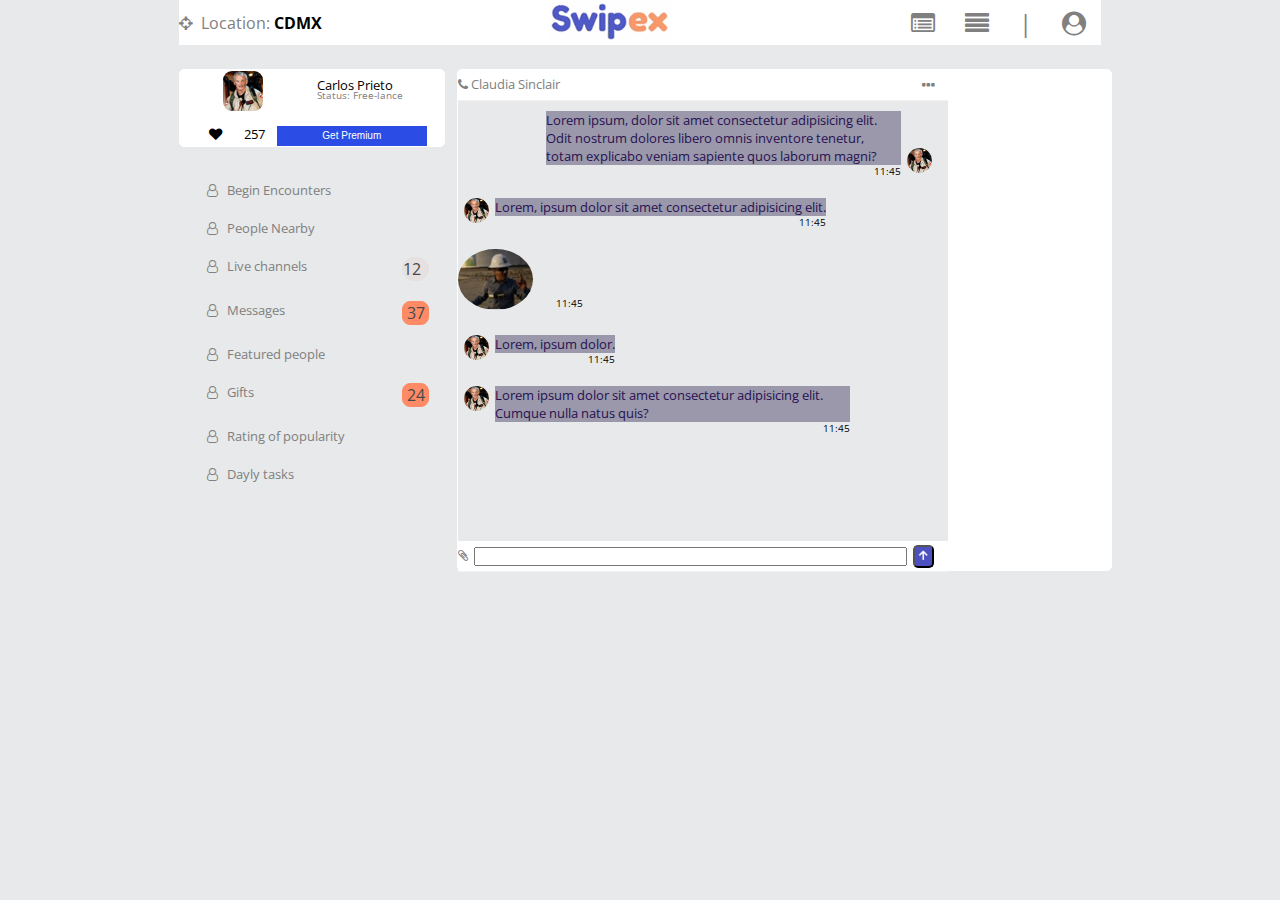
==== chat.html @ 037ad2a1 "added responsiveness to user data page" ====
<!DOCTYPE html>
<html lang="en">
<head>
    <meta charset="UTF-8">
    <meta name="viewport" content="width=device-width, initial-scale=1.0">
    <title>Swipex chat room</title>
    <link href="https://fonts.googleapis.com/css?family=Josefin+Sans:300|Lato:300i|Open+Sans|Open+Sans+Condensed:300|Roboto:300&display=swap" 
                  rel="stylesheet">
                  <link rel="stylesheet" href="https://cdnjs.cloudflare.com/ajax/libs/font-awesome/4.7.0/css/font-awesome.min.css">
    <link rel="stylesheet" href="./css/styles.css">
</head>
<body>
    <header>
        <div class="location">
            <span><i class="fa fa-crosshairs"></i></span>
            <p class="location">&nbsp; Location:&nbsp; <strong class="blkfnt">CDMX</strong </p>
        </div>
        <div class="swipex-logo">
            <img src="./img/logo.png" alt="swipexlogo">
        </div>
        <div class="nav-bar-top">
            <ul>
                <li>
                    <a href="#"><i class="fa fa-list-alt"></i></a>
                </li>
                <li>
                    <a href="#"><i class="fa fa-align-justify" aria-hidden="true"></i></a>
                </li>
                <li>|</li>
                <li>
                    <a href="#"><i class="fa fa-user-circle" aria-hidden="true"></i></a>
                </li>

            </ul>
        </div>
    </header>
    <div class="blanc-height"></div> 
    <main class="windowcolor">
        <section class="left-side-dsk">
            <div class="current-usr-card">
                <div class="card-header">
                    <div class="img-wrapper-tmb">
                        <img src="./img/50x50.jpg" alt="usr-photo">
                    </div>
                    <div class="crnt-usr-data">
                        <div class="card-sm-name"><p>Carlos Prieto</p></div>
                        <div class="card-sm-status"><span class="status-sm">Status: Free-lance</span></div>
                    </div>
                </div>
                <div class="card-footer">
                    <div class="like-counter">
                        <span><i class="fa fa-heart"></i></span>
                        <span id="likes-cnt">257</span>
                    </div>
                    <div class="button-blue">
                        <button class="candas-btn blue-btn">Get Premium</button>
                    </div>
                </div>
            </div>
            <div class="blanc-height windowcolor"></div>
            <div class="menu-wrapper windowcolor">
                <nav class="flex-nav vertical-menu">
                    <ul class="nav-items">
                        <li class="nav-item">
                            <a href="#"><i class="fa fa-user-o" aria-hidden="true"></i>&nbsp;&nbsp;&nbsp;Begin Encounters</a>
                        </li>
                        <li class="nav-item">
                            <a href="#"><i class="fa fa-user-o" aria-hidden="true"></i>&nbsp;&nbsp;&nbsp;People Nearby</a>
                        </li>
                        <li class="nav-item">
                            <div class="nav-wrapper">
                            <a href="#"><i class="fa fa-user-o" aria-hidden="true"></i>&nbsp;&nbsp;&nbsp;Live channels</a>
                            <div class="channel-count"><span>12</span></div>
                            </div>
                        </li>
                        <li class="nav-item">
                            <div class="nav-wrapper">
                                <a href="#"><i class="fa fa-user-o" aria-hidden="true"></i>&nbsp;&nbsp;&nbsp;Messages</a>
                            <div class="box-count"><span>37</span></div>
                            </div>
                        </li>
                        <li class="nav-item">
                            <a href="#"><i class="fa fa-user-o" aria-hidden="true"></i>&nbsp;&nbsp;&nbsp;Featured people</a>
                        </li>
                        <li class="nav-item">
                            <div class="nav-wrapper">
                                <a href="#"><i class="fa fa-user-o" aria-hidden="true"></i>&nbsp;&nbsp;&nbsp;Gifts</a>
                            <div class="box-count"><span>24</span></div>
                            </div>
                        </li>
                        <li class="nav-item">
                            <a href="#"><i class="fa fa-user-o" aria-hidden="true"></i>&nbsp;&nbsp;&nbsp;Rating of popularity</a>
                        </li>
                        <li class="nav-item">
                            <a href="#"><i class="fa fa-user-o" aria-hidden="true"></i>&nbsp;&nbsp;&nbsp;Dayly tasks</a>
                        </li>
                    </ul>
                </nav>
            </div>
        </section>
        <section class="contacts-chat">
            <div class="contact-list hidden">
                <div class="search-user-card">
                    <div class="search-user-header">
                        <div class="crnt-usr-data">
                            <div class="card-sm-name"><p><span><i class="fa fa-search"></i></span> Search by user</p></div>
                        </div>
                        <div class="img-wrapper-noradius">
                            <img src="./img/serachbyuser2.png" alt="sliders">
                        </div>
                    </div>
                </div>
                <div class="contact-item">
                    <div class="card-header">
                        <div class="img-wrapper-small">
                            <img src="./img/50x50.jpg" alt="usr-photo">
                        </div>
                        <div class="crnt-usr-data">
                            <div class="card-sm-name"><p>Claudia Sinclair</p></div>
                            <div class="card-sm-status"><span class="ico-chk"><i class="fa fa-check"></i></span><span class="status-sm">Hello, how are u?</span></div>
                        </div>
                    </div>
                </div>
                <div class="contact-item">
                    <div class="card-header">
                        <div class="img-wrapper-small">
                            <img src="./img/50x50.jpg" alt="usr-photo">
                        </div>
                        <div class="crnt-usr-data">
                            <div class="card-sm-name"><p>Claudia Sinclair</p></div>
                            <div class="card-sm-status"><span class="ico-chk"><i class="fa fa-check"></i></span><span class="status-sm">Hello, how are u?</span></div>
                        </div>
                    </div>
                </div>
                <div class="contact-item">
                    <div class="card-header">
                        <div class="img-wrapper-small">
                            <img src="./img/50x50.jpg" alt="usr-photo">
                        </div>
                        <div class="crnt-usr-data">
                            <div class="card-sm-name"><p>Claudia Sinclair</p></div>
                            <div class="card-sm-status"><span class="ico-chk"><i class="fa fa-check"></i></span><span class="status-sm">Hello, how are u?</span></div>
                        </div>
                    </div>
                </div>
                <div class="contact-item">
                    <div class="card-header">
                        <div class="img-wrapper-small">
                            <img src="./img/50x50.jpg" alt="usr-photo">
                        </div>
                        <div class="crnt-usr-data">
                            <div class="card-sm-name"><p>Claudia Sinclair</p></div>
                            <div class="card-sm-status"><span class="ico-chk"><i class="fa fa-check"></i></span><span class="status-sm">Hello, how are u?</span></div>
                        </div>
                    </div>
                </div>
                <div class="contact-item">
                    <div class="card-header">
                        <div class="img-wrapper-small">
                            <img src="./img/50x50.jpg" alt="usr-photo">
                        </div>
                        <div class="crnt-usr-data">
                            <div class="card-sm-name"><p>Claudia Sinclair</p></div>
                            <div class="card-sm-status"><span class="ico-chk"><i class="fa fa-check"></i></span><span class="status-sm">Hello, how are u?</span></div>
                        </div>
                    </div>
                </div>
                <div class="contact-item">
                    <div class="card-header">
                        <div class="img-wrapper-small">
                            <img src="./img/50x50.jpg" alt="usr-photo">
                        </div>
                        <div class="crnt-usr-data">
                            <div class="card-sm-name"><p>Claudia Sinclair</p></div>
                            <div class="card-sm-status"><span class="ico-chk"><i class="fa fa-check"></i></span><span class="status-sm">Hello, how are u?</span></div>
                        </div>
                    </div>
                </div>
                <div class="contact-item">
                    <div class="card-header">
                        <div class="img-wrapper-small">
                            <img src="./img/50x50.jpg" alt="usr-photo">
                        </div>
                        <div class="crnt-usr-data">
                            <div class="card-sm-name"><p>Claudia Sinclair</p></div>
                            <div class="card-sm-status"><span class="ico-chk"><i class="fa fa-check"></i></span><span class="status-sm">Hello, how are u?</span></div>
                        </div>
                    </div>
                </div>
                <div class="contact-item">
                    <div class="card-header">
                        <div class="img-wrapper-small">
                            <img src="./img/50x50.jpg" alt="usr-photo">
                        </div>
                        <div class="crnt-usr-data">
                            <div class="card-sm-name"><p>Claudia Sinclair</p></div>
                            <div class="card-sm-status"><span class="ico-chk"><i class="fa fa-check"></i></span><span class="status-sm">Hello, how are u?</span></div>
                        </div>
                    </div>
                </div>
                <div class="contact-actions">
                    <div class="img-wrapper-small">
                        <img src="./img/layer.png" alt="usr-photo">
                    </div>
                    <div class="img-wrapper-small">
                        <img src="./img/envelope.png" alt="usr-photo">
                    </div>
                    <div class="img-wrapper-small">
                        <img src="./img/bookmark.png" alt="usr-photo">
                    </div>
                </div>
            </div>
            <div class="chat-window">
                <div class="conversation-card">
                    <div class="conversation-header">
                        <div class="crnt-usr-data">
                            <div class="card-sm-name"><p> <span><i class="fa fa-phone"></i> </span> Claudia Sinclair</p></div>
                        </div>
                        <div class="img-wrapper-noradius">
                            <span><i class="fa fa-ellipsis-h"></i></span>
                        </div>
                    </div>
                </div>
                <div class="posts-display windowcolor">
                    <div class="post-message sent">
                        <div class="avatar"><img src="./img/50x50.jpg" alt="usr-photo"></div>
                        <div class="message-card">
                            <div class="message-text">Lorem ipsum, dolor sit amet consectetur adipisicing elit. Odit nostrum dolores libero omnis inventore tenetur, totam explicabo veniam sapiente quos laborum magni?</div>
                            <div class="message-time">11:45</div>
                        </div>
                    </div>
                    <div class="post-message received">
                        <div class="avatar"><img src="./img/50x50.jpg" alt="usr-photo"></div>
                        <div class="message-card">
                            <div class="message-text">Lorem, ipsum dolor sit amet consectetur adipisicing elit.</div>
                            <div class="message-time">11:45</div>
                        </div>
                    </div>
                    <div class="post-message gifted received">
                        <div class="gift-image"><img src="./img/gift.png" alt="usr-photo"></div>
                        <div class="message-card">
                            <div class="message-text empty">&nbsp;&nbsp;&nbsp;&nbsp;&nbsp;&nbsp;&nbsp;&nbsp;</div>
                            <div class="message-time">11:45</div>
                        </div>
                    </div>
                    <div class="post-message received">
                        <div class="avatar"><img src="./img/50x50.jpg" alt="usr-photo"></div>
                        <div class="message-card">
                            <div class="message-text">Lorem, ipsum dolor.</div>
                            <div class="message-time">11:45</div>
                        </div>
                    </div>
                    <div class="post-message received">
                        <div class="avatar"><img src="./img/50x50.jpg" alt="usr-photo"></div>
                        <div class="message-card">
                            <div class="message-text">Lorem ipsum dolor sit amet consectetur adipisicing elit. Cumque nulla natus quis?</div>
                            <div class="message-time">11:45</div>
                        </div>
                    </div>
                </div>
                <div class="conversation-card whitebk longest">
                    <div class="conversation-header whitebk longest">
                        <div class="crnt-usr-data longest">
                            <div class="card-sm-name longest">
                                <form class="edition-input longest" action="#">
                                    <label for="inputtext"><i class="fa fa-paperclip"></i></label>
                                    <input type="text" id="inputtext">
                                    <button class="upload"><span><img src="./img/arrowup.png" alt=""></span></button>
                                </form>
                            </div>
                        </div>
                        <div class="img-wrapper-noradius blue">
                            <span><i class="fas fa-long-arrow-alt-up"></i></span>
                        </div>
                    </div>
                </div>
            </div>
        </section>
    </main>
    <div class="blanc-height"></div>
</body>
</html>
---- css/styles.css ----
html {
  box-sizing: box;
}

body {
  width: 90%;
  margin: 0;
  padding: 0;
  margin-left: calc(100% * 0.05);
  background-color: #e7e9ea;
  font-family: 'Open Sans', sans-serif, Roboto, 'Josefin Sans';
}

* {
  margin: 0;
  padding: 0;
}

.shadowcolor {
  background-color: #636394;
}

.windowcolor {
  background-color: #e7e9ea;
}

.flex-nav ul-horizontal {
  list-style: none;
  margin: 0;
  padding: 0;
  display: flex;
  flex-direction: column;
}

.hidden-section {
  display: none;
}

footer {
  display: none;
}

header {
  width: 80%;
  margin: auto;
  height: 45px;
  display: flex;
  justify-content: space-between;
  align-items: center;
  background-color: white;
}

.location {
  display: flex;
  flex-direction: row;
  color: gray;
}

.location .blkfnt {
  color: black;
}

.nav-bar-top ul {
  display: flex;
  flex-direction: row;
  list-style: none;
  justify-content: space-between;
}

.nav-bar-top li {
  display: inline-block;
  margin: 0 15px;
  font-size: 1.5rem;
  color: gray;
}

.nav-bar-top a {
  color: gray;
}

.blanc-height {
  width: 100%;
  height: 1.5rem;
}

main {
  width: 81%;
  margin-left: calc(100% / 10);
  display: flex;
  flex-direction: row;
  justify-content: space-between;
}

.menu-vertical {
  width: 30vw;
}

.left-side-dsk {
  display: flex;
  flex-direction: column;
  width: 30%;
  flex: 3;
}

.card-header {
  display: flex;
  justify-content: center;
  align-items: center;
  flex-wrap: wrap;
  margin-bottom: 10px;
}

.img-wrapper-tmb {
  margin-right: 12px;
  border: solid white 1px;
  border-radius: 10px;
  width: 40px;
  min-width:30px;
  height: 40px;
  min-height: 30px;
  overflow: hidden;
}

.img-wrapper-tmb img {
  width: 100%;
}

.current-usr-card {
  max-width: 95%;
  display: flex;
  flex-direction: column;
  justify-content: center;
  background-color: white;
  border: solid 1px white;
  border-radius: 5px;
}

.card-sm-name {
  line-height: 0.5rem;
  font-size: 0.8rem;
}

.card-sm-status {
  font-size: 0.6rem;
  color: gray;
}

.current-usr-card .card-header {
  display: flex;
  flex-direction: row;
  justify-content: space-evenly;
}

.card-footer {
  display: flex;
  flex-direction: row;
  justify-content: center;
  align-items: center;
}

.blue-btn {
  color: rgb(255, 255, 255);
  background-color: rgb(43, 77, 230);
  width: 150px;
  height: 20px;
}

.like-counter {
  display: flex;
  flex-direction: row;
  width: 30%;
  font-size: smaller;
  justify-content: space-around;
}

.menu-wrapper {
  display: inline-block
}

.vertical-menu {
  width: 80%;
  margin: auto;
}

.nav-items {
  display: flex;
  flex-direction: column;
}

.nav-wrapper {
  width: 100%;
  display: flex;
  justify-content: space-between;
}

.channel-count {
  width: 25px;
  background-color: rgb(230, 224, 224);
  border: solid 1px rgb(230, 224, 224);
  border-radius: 15px;
  color: rgb(71, 72, 73);
}

.box-count {
  width: 25px;
  background-color: #ff8b66;
  border: solid 1px #ff8b66;
  border-radius: 8px;
  text-align: center;
  color: rgb(71, 72, 73);
}

.nav-item {
  display: flex;
  flex-direction: row;
  align-items: flex-start;
  margin-top: 10px;
  margin-bottom: 10px;
}

.nav-item a {
  text-decoration: none;
  color: gray;
  font-size: .8rem;
}

.carrousel-photo-view {
  position: relative;
  display: flex;
  flex: 1;
  flex-direction: column;
  width: 40%;
}

.user-nav {
  display: inline-block;
  width: 100%;
  overflow: hidden;
}

.user-nav ul {
  width: 90%;
  list-style: none;
  display: flex;
  flex: 1;
  flex-direction: row;
  justify-content: space-between;
}

.empty-spc {
  width: 20px;
  height: 20px;
  background-color: transparent;
  text-align: center;
  padding-top: 15px;
}

.image-wrapper {
  margin-right: 12px;
  border: solid white 1px;
  border-radius: 20px;
  width: 100%;
  height: 520px;
  overflow: hidden;
}

.image-wrapper img {
    max-width: 386px;
    width: 100%;
    min-width: 360px;
  }

.overlay {
  position: relative;
  top: -100px;
  left: 0;
}

.overlay-topleft {
  position: relative;
  top: -522px;
  display: flex;
  color: white;
  left: 68px;
  width: 15px;
  height: 15px;
}

.overlay-topleft span:first-of-type {
  font-size: 2rem;
}

.overlay-topleft span {
  font-size: 1rem;
}

.controls ul {
  list-style: none;
  display: flex;
  justify-content: center;
}

.button-list {
  display: flex;
  justify-content: space-evenly;
  align-items: center;
}

.btn-item-arrow {
  width: 40px;
  height: 40px;
  color: rgb(201, 197, 197);
  font-size: 3rem;
  font-weight: 900;
  text-align: center;
  vertical-align: middle;
  background-color: white;
  border: solid white 1px;
  border-radius: 10px;
  z-index: 10;
}

.btn-list li {
  width: 50px;
  height: 50px;
  background-color: transparent;
  border: none;
  display: inline-table;
}

.btn-list button {
  background-color: transparent;
  border: none;
  margin: 0 1px;
}

.btn-item-ctrl {
  position: relative;
  width: 50px;
  height: 50px;
  color: rgb(201, 197, 197);
  font-size: 3rem;
  font-weight: 900;
  text-align: center;
  vertical-align: middle;
  border-radius: 10px;
  z-index: 10;
}

.heartonblue {
  position: relative;
  top: 0;
  background-color: #5355ca;
  border: solid #5355ca 1px;
  background-image: url(/img/heartonblue.png);
}

.heartonblue img {
  position: relative;
  top: -15px;
}

.dontlike {
  background-color: #ff8b66;
  border: solid #ff8b66 1px;
  background-image: url(/img/notlike.png);
}

.dontlike img {
  position: relative;
  top: -15px;
}

.btn-item-arrow span {
  display: inline-block;
  position: relative;
  top: -13px;
  left: -2px;
  vertical-align: middle;
}

.right-side-dsk {
  display: flex;
  flex-direction: column;
  flex: 3;
  width: 30%;
  margin-left: 10px;
  justify-self: flex-end;
}

.popularity-card {
  max-width: 95%;
  display: flex;
  flex-direction: column;
  justify-content: center;
  background-color: white;
  border: solid 1px white;
  border-radius: 5px;
}

.popularity-card-header {
  display: flex;
  flex-direction: row;
}

.pop-counter {
  display: none;
}

.filter-card {
  max-width: 95%;
  height: 40px;
  display: flex;
  flex-direction: column;
  justify-content: center;
  background-color: white;
  border: solid 1px white;
  border-radius: 5px;
}

.filter-card .popularity-card-header {
  display: flex;
  flex-direction: row;
  align-items: center;
  justify-content: space-between;
}

.filter-card .img-wrapper-tmb {
  width: 20px;
  height: 20px;
}

.filter-card .img-wrapper-tmb img {
  display: inline-cell;
  color: gray;
  width: 20px;
}

.filter-card .card-footer {
  display: none;
}

.data-frame-side {
  height: 400px;
  width: 95%;
  display: flex;
  flex-direction: column;
  justify-content: space-evenly;
  background-color: white;
  border: solid 1px white;
  border-radius: 5px;
}

.info-card {
  display: flex;
  flex-direction: column;
  justify-content: space-around;
  align-items: flex-start;
}

.person-data {
    display: flex;
    flex-direction: column;
    justify-content: space-evenly;
}

.location-card {
    display: flex;
    flex-direction: row;
    justify-content: space-between;
}

.locicon-wrapper img{
    width: 20px;
}

.title {
  font-size: 0.7rem;
  color: gray;
  margin: 1px 15px;
}

.data-box {
  font-size: .8rem;
  color: rgb(80, 79, 79);
  margin: 1px 15px;
}

.button-gray {
  align-self: center;
}

.gray-btn {
  color: rgb(100, 100, 100);
  background-color: #e6e6ef;
  width: 150px;
  height: 20px;
}

.comunicate-with {
  display: flex;
  flex-direction: row;
}

.comunicate {
  width: 75%;
}

.candas-btn {
  border: none;
  font-size: x-small;
}

.candas-btn-gray {
  border: none;
  font-size: x-small;
}

.candas-btn:hover,
.candas-btn:focus,
.candas-btn:active,
.candas-btn.active,
.open .dropdown-toggle.candas-btn {
  color: rgb(10, 36, 121);
  background-color: rgb(231, 148, 24);
  border-color: rgb(206, 173, 26);
}


/* conversations */

.contacts-chat {
  display: flex;
  flex-direction: row;
  height: 500px;
  width: 70%;
  background-color: white;
  border: solid 1px white;
  border-radius: 5px;
}

.sombra {
  box-shadow: 5px 5px #e3e6ea;
}

.contact-list {
  display: flex;
  flex-direction: column;
  width: 35%;
  border-right: solid 1px #b3b1b129;
}

.search-user-card {
  height: 30px;
  border-bottom: solid 1px #b3b1b129;
}

.search-user-header {
  display: flex;
  flex-direction: row;
  align-items: center;
  height: 30px;
  justify-content: space-between;
  color: gray;
}

.img-wrapper-noradius {
  margin-right: 12px;
  border: solid white 1px;
  border-radius: 1px;
}

.contact-item {
  max-width: 100%;
  height: 50px;
  display: flex;
  flex-direction: column;
  justify-content: center;
  background-color: white;
  border: solid 1px white;
  border-bottom: solid #b3b1b129 1px;
}

.contact-item .card-header {
  justify-content: flex-start;
  height: 50px;
  padding-top: 10px;
}

.contact-item .card-footer {
  display: none;
}

.img-wrapper-small {
  margin-right: 12px;
  border: solid white 1px;
  border-radius: 8px;
  width: 30px;
  height: 30px;
  overflow: hidden;
}

.ico-chk {
  font-size: xx-small;
  color: gray;
}

.contact-actions {
  display: flex;
  justify-content: space-around;
  height: 40px;
}

.contact-actions .img-wrapper-small {
  position: relative;
  width: 36px;
  height: 36px;
}

.contact-actions img {
  width: 30px;
  position: relative;
  top: 0px;
  left: 0;
}

.chat-window {
    width: 75%;
}

.conversation-card {
  height: 30px;
  border-bottom: solid 1px #b3b1b129;
}

.whitebk {
    background-color: white;
}

.conversation-header {
  display: flex;
  flex-direction: row;
  align-items: center;
  height: 30px;
  justify-content: space-between;
  color: gray;
}

.posts-display {
    width: 100%;
    height: 88%;
    display: flex;
    flex-direction: column;
}

.post-message {
    display: flex;
    flex-direction: row;
    width: 80%;
    margin: 10px 0;
}

.sent {
    flex-direction: row-reverse;
    align-items: end;
    margin-left: calc(100% * 0.18 );
}

.avatar {
    margin: 0 6px;
}

.avatar img {
    width: 25px;
    border-radius: 50%;
}

.message-text {
    width: 100%;
    color: rgb(39, 17, 82);
    font-size: 0.8rem;
    background-color: rgb(154, 152, 170);
}

.message-time {
    width: 100%;
    font-size: 0.6rem;
    text-align: end;
}

.gift-image img {
    width: 75px;
    border-radius: 50%;
}

.empty {
    width: 50px;
    height: 3rem;
    color: transparent;
    background-color: transparent;
}

.edition-input {
    background-color: white;
    display: flex;
    flex-flow: row wrap;
    align-items: center;
    justify-content: space-between;
}

#inputtext {
    width: 90%;
}

.longest {
    width: 100%;
}

.upload {
    background-color: #4d50bf;
    border-radius: 5px;
}

/* chat window */

.hidden {
    display: none;
}
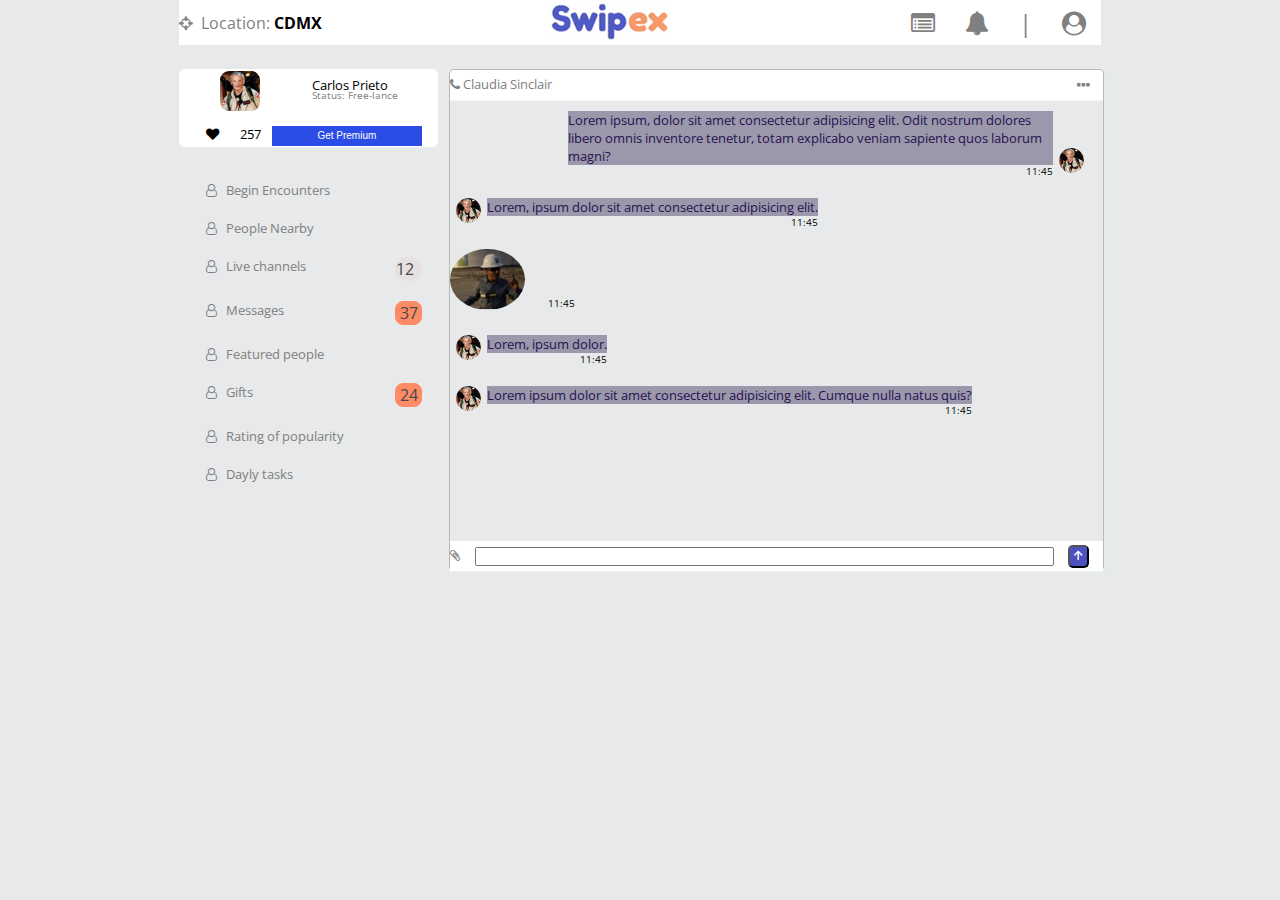
==== commit a6169d25: "Chat details page for movil devices" ====
--- a/chat.html
+++ b/chat.html
@@ -8,6 +8,8 @@
                   rel="stylesheet">
                   <link rel="stylesheet" href="https://cdnjs.cloudflare.com/ajax/libs/font-awesome/4.7.0/css/font-awesome.min.css">
     <link rel="stylesheet" href="./css/styles.css">
+    <link rel="stylesheet" href="https://cdnjs.cloudflare.com/ajax/libs/font-awesome/4.7.0/css/font-awesome.min.css">
+    <link rel="stylesheet" href="./css/chat-detail-resp.css">
 </head>
 <body>
     <header>
@@ -24,7 +26,7 @@
                     <a href="#"><i class="fa fa-list-alt"></i></a>
                 </li>
                 <li>
-                    <a href="#"><i class="fa fa-align-justify" aria-hidden="true"></i></a>
+                    <a href="#"><i class="fa fa-bell"></i></a>
                 </li>
                 <li>|</li>
                 <li>
@@ -210,7 +212,7 @@
                     </div>
                 </div>
             </div>
-            <div class="chat-window">
+            <div class="chat-window longest">
                 <div class="conversation-card">
                     <div class="conversation-header">
                         <div class="crnt-usr-data">
@@ -218,6 +220,16 @@
                         </div>
                         <div class="img-wrapper-noradius">
                             <span><i class="fa fa-ellipsis-h"></i></span>
+                        </div>
+                    </div>
+                </div>
+                <div class="conv-redux-card">
+                    <div class="conversation-header">
+                        <div class="crnt-usr-data">
+                            <div class="card-sm-name"><p> <span><img  class="left-arrow-ico" src="./img/left-arrow.ico" alt=""></span> Claudia Sinclair</p></div>
+                        </div>
+                        <div class="img-wrapper-noradius">
+                            <span><i class="fa fa-phone"></i></span>
                         </div>
                     </div>
                 </div>
--- a/css/styles.css
+++ b/css/styles.css
@@ -535,8 +535,10 @@
   height: 500px;
   width: 70%;
   background-color: white;
-  border: solid 1px white;
+  border: solid 1px #b4b4b4f3;
   border-radius: 5px;
+  box-shadow: 5px 5px #e7e9eabe;
+  margin-right: 8px;
 }
 
 .sombra {
@@ -562,6 +564,10 @@
   height: 30px;
   justify-content: space-between;
   color: gray;
+}
+
+.top-act-btns {
+    display: none;
 }
 
 .img-wrapper-noradius {
@@ -579,6 +585,10 @@
   background-color: white;
   border: solid 1px white;
   border-bottom: solid #b3b1b129 1px;
+}
+
+.contact-item .blanc-height {
+    display: none;
 }
 
 .contact-item .card-header {
@@ -605,6 +615,15 @@
   color: gray;
 }
 
+.chat-list {
+    display: flex;
+    flex-direction: column;
+}
+
+.chat-list .blanc-height {
+    display: none;
+}
+
 .contact-actions {
   display: flex;
   justify-content: space-around;
@@ -615,6 +634,10 @@
   position: relative;
   width: 36px;
   height: 36px;
+}
+
+.act-btns {
+    display: none;
 }
 
 .contact-actions img {
@@ -644,6 +667,10 @@
   height: 30px;
   justify-content: space-between;
   color: gray;
+}
+
+.conv-redux-card {
+    display: none;
 }
 
 .posts-display {
--- a/css/chat-detail-resp.css
+++ b/css/chat-detail-resp.css
@@ -0,0 +1,29 @@
+@media (max-width: 1020px) {
+    .left-side-dsk {
+      display: none;
+    }
+  
+    header
+    {
+      display: none;
+    }
+
+    .contacts-chat {
+        width: 100%;
+    }
+
+    .conversation-card {
+        display: none;
+    }
+
+    .conv-redux-card {
+        display: inline-block;
+        width: 100%;
+        height: 30px;
+        border-bottom: solid 1px #b3b1b129 
+    }
+
+    .left-arrow-ico {
+        width: 20px;
+    }
+}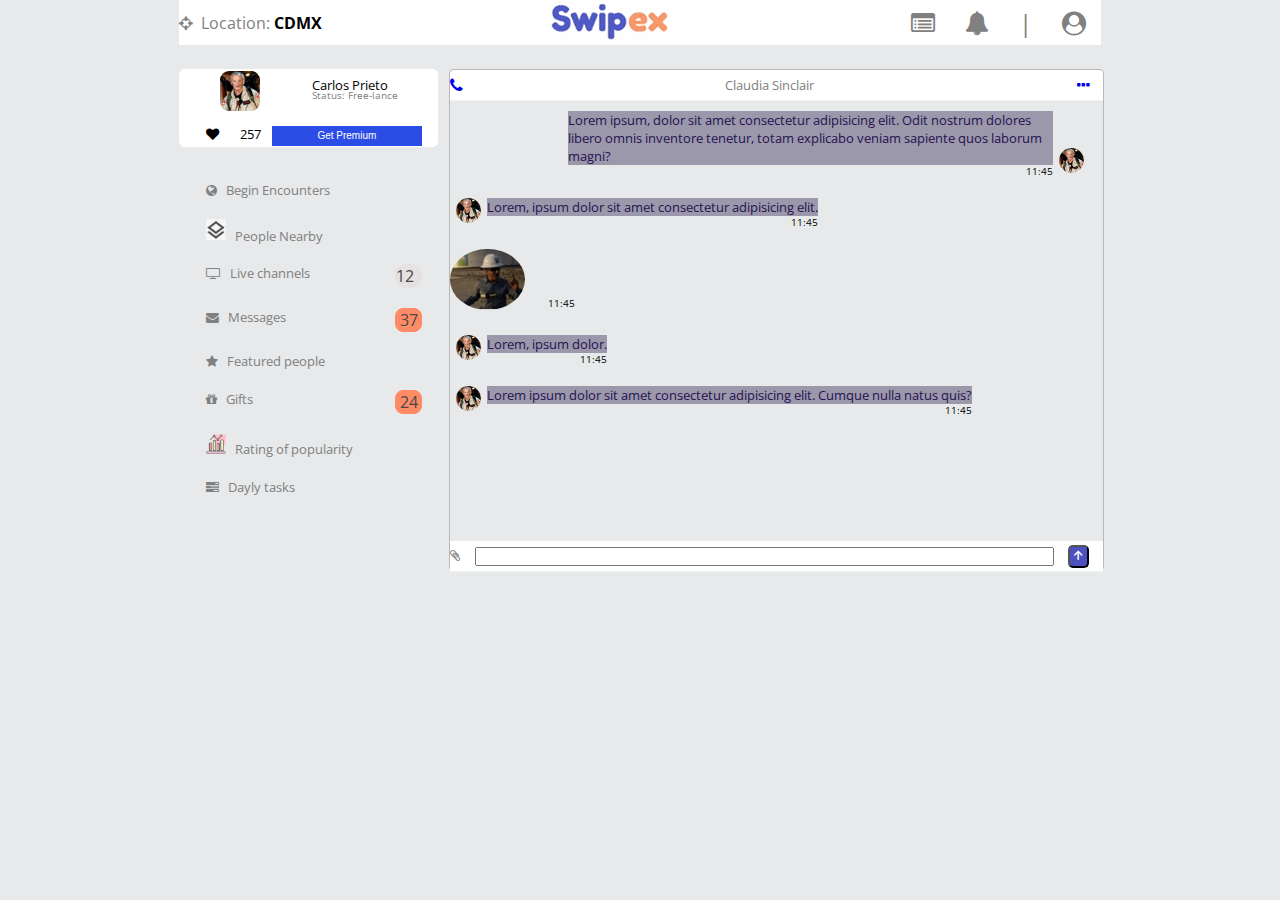
==== commit 6c468162: "Changed icons on vertical menu" ====
--- a/chat.html
+++ b/chat.html
@@ -64,37 +64,37 @@
                 <nav class="flex-nav vertical-menu">
                     <ul class="nav-items">
                         <li class="nav-item">
-                            <a href="#"><i class="fa fa-user-o" aria-hidden="true"></i>&nbsp;&nbsp;&nbsp;Begin Encounters</a>
-                        </li>
-                        <li class="nav-item">
-                            <a href="#"><i class="fa fa-user-o" aria-hidden="true"></i>&nbsp;&nbsp;&nbsp;People Nearby</a>
+                            <a href="#"><i class="fa fa-globe"></i>&nbsp;&nbsp;&nbsp;Begin Encounters</a>
+                        </li>
+                        <li class="nav-item">
+                            <a href="#"><img src="./img/localization2.png" alt="local" style="width: 20px;">&nbsp;&nbsp;&nbsp;People Nearby</a>
                         </li>
                         <li class="nav-item">
                             <div class="nav-wrapper">
-                            <a href="#"><i class="fa fa-user-o" aria-hidden="true"></i>&nbsp;&nbsp;&nbsp;Live channels</a>
+                            <a href="#"><i class="fa fa-tv"></i>&nbsp;&nbsp;&nbsp;Live channels</a>
                             <div class="channel-count"><span>12</span></div>
                             </div>
                         </li>
                         <li class="nav-item">
                             <div class="nav-wrapper">
-                                <a href="#"><i class="fa fa-user-o" aria-hidden="true"></i>&nbsp;&nbsp;&nbsp;Messages</a>
+                                <a href="#"><i class="fa fa-envelope"></i>&nbsp;&nbsp;&nbsp;Messages</a>
                             <div class="box-count"><span>37</span></div>
                             </div>
                         </li>
                         <li class="nav-item">
-                            <a href="#"><i class="fa fa-user-o" aria-hidden="true"></i>&nbsp;&nbsp;&nbsp;Featured people</a>
+                            <a href="#"><i class="fa fa-star"></i>&nbsp;&nbsp;&nbsp;Featured people</a>
                         </li>
                         <li class="nav-item">
                             <div class="nav-wrapper">
-                                <a href="#"><i class="fa fa-user-o" aria-hidden="true"></i>&nbsp;&nbsp;&nbsp;Gifts</a>
+                                <a href="#"><i class="fa fa-gift"></i>&nbsp;&nbsp;&nbsp;Gifts</a>
                             <div class="box-count"><span>24</span></div>
                             </div>
                         </li>
                         <li class="nav-item">
-                            <a href="#"><i class="fa fa-user-o" aria-hidden="true"></i>&nbsp;&nbsp;&nbsp;Rating of popularity</a>
-                        </li>
-                        <li class="nav-item">
-                            <a href="#"><i class="fa fa-user-o" aria-hidden="true"></i>&nbsp;&nbsp;&nbsp;Dayly tasks</a>
+                            <a href="#"><img src="./img/business_chart.ico" alt="local" style="width: 20px;"></i>&nbsp;&nbsp;&nbsp;Rating of popularity</a>
+                        </li>
+                        <li class="nav-item">
+                            <a href="#"><i class="fa fa-tasks"></i>&nbsp;&nbsp;&nbsp;Dayly tasks</a>
                         </li>
                     </ul>
                 </nav>
@@ -215,21 +215,19 @@
             <div class="chat-window longest">
                 <div class="conversation-card">
                     <div class="conversation-header">
-                        <div class="crnt-usr-data">
-                            <div class="card-sm-name"><p> <span><i class="fa fa-phone"></i> </span> Claudia Sinclair</p></div>
-                        </div>
+                        <div class="phone-ico-wrapper"> <a href="#"> <span><i class="fa fa-phone"></i> </span></a></div>
+                        <div class="card-sm-name"><p>Claudia Sinclair</p></div>
                         <div class="img-wrapper-noradius">
-                            <span><i class="fa fa-ellipsis-h"></i></span>
+                            <a href="#"><span><i class="fa fa-ellipsis-h"></i></span></a>
                         </div>
                     </div>
                 </div>
                 <div class="conv-redux-card">
                     <div class="conversation-header">
-                        <div class="crnt-usr-data">
-                            <div class="card-sm-name"><p> <span><img  class="left-arrow-ico" src="./img/left-arrow.ico" alt=""></span> Claudia Sinclair</p></div>
-                        </div>
+                        <div class="elipsis-ico-wrapper"><a href="#"><span><img  class="left-arrow-ico" src="./img/left-arrow.ico" alt=""></span></a></div>
+                        <div class="card-sm-name"><p>  Claudia Sinclair</p></div>
                         <div class="img-wrapper-noradius">
-                            <span><i class="fa fa-phone"></i></span>
+                            <a href="#"><span><i class="fa fa-phone"></i></span></a>
                         </div>
                     </div>
                 </div>
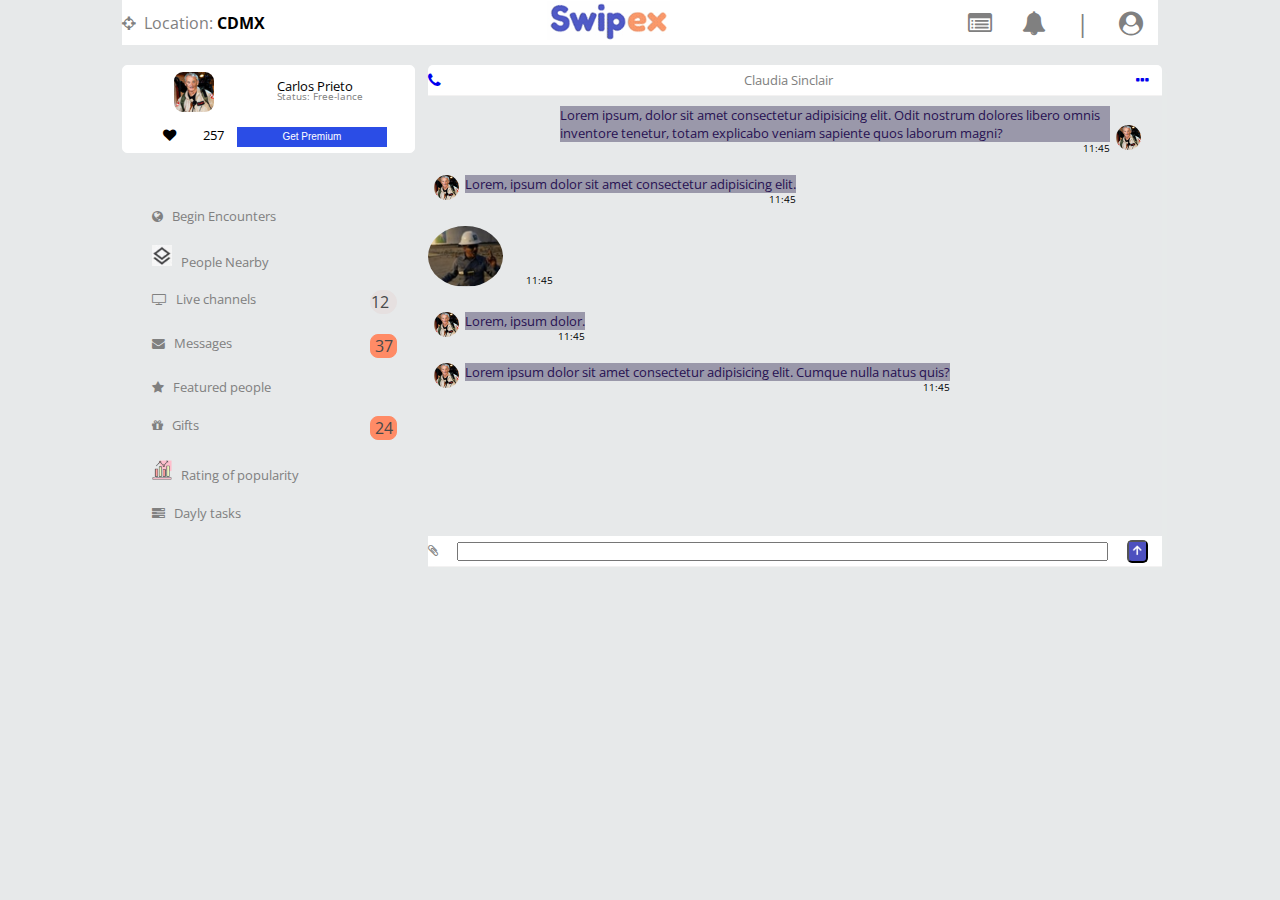
==== commit 68148697: "Correct pages sizes" ====
--- a/chat.html
+++ b/chat.html
@@ -4,9 +4,7 @@
     <meta charset="UTF-8">
     <meta name="viewport" content="width=device-width, initial-scale=1.0">
     <title>Swipex chat room</title>
-    <link href="https://fonts.googleapis.com/css?family=Josefin+Sans:300|Lato:300i|Open+Sans|Open+Sans+Condensed:300|Roboto:300&display=swap" 
-                  rel="stylesheet">
-                  <link rel="stylesheet" href="https://cdnjs.cloudflare.com/ajax/libs/font-awesome/4.7.0/css/font-awesome.min.css">
+    <link href="https://fonts.googleapis.com/css?family=Open+Sans&display=swap" rel="stylesheet">
     <link rel="stylesheet" href="./css/styles.css">
     <link rel="stylesheet" href="https://cdnjs.cloudflare.com/ajax/libs/font-awesome/4.7.0/css/font-awesome.min.css">
     <link rel="stylesheet" href="./css/chat-detail-resp.css">
@@ -15,7 +13,7 @@
     <header>
         <div class="location">
             <span><i class="fa fa-crosshairs"></i></span>
-            <p class="location">&nbsp; Location:&nbsp; <strong class="blkfnt">CDMX</strong </p>
+            <p class="location">&nbsp; Location:&nbsp; <strong class="blkfnt">CDMX</strong> </p>
         </div>
         <div class="swipex-logo">
             <img src="./img/logo.png" alt="swipexlogo">
@@ -23,7 +21,7 @@
         <div class="nav-bar-top">
             <ul>
                 <li>
-                    <a href="#"><i class="fa fa-list-alt"></i></a>
+                    <a href="./index.html"><i class="fa fa-list-alt"></i></a>
                 </li>
                 <li>
                     <a href="#"><i class="fa fa-bell"></i></a>
@@ -36,9 +34,10 @@
             </ul>
         </div>
     </header>
-    <div class="blanc-height"></div> 
+    
     <main class="windowcolor">
         <section class="left-side-dsk">
+            <h3 class="hidden-headding">Menu Section</h3>
             <div class="current-usr-card">
                 <div class="card-header">
                     <div class="img-wrapper-tmb">
@@ -91,7 +90,7 @@
                             </div>
                         </li>
                         <li class="nav-item">
-                            <a href="#"><img src="./img/business_chart.ico" alt="local" style="width: 20px;"></i>&nbsp;&nbsp;&nbsp;Rating of popularity</a>
+                            <a href="#"><img src="./img/business_chart.ico" alt="local" style="width: 20px;">&nbsp;&nbsp;&nbsp;Rating of popularity</a>
                         </li>
                         <li class="nav-item">
                             <a href="#"><i class="fa fa-tasks"></i>&nbsp;&nbsp;&nbsp;Dayly tasks</a>
@@ -101,7 +100,8 @@
             </div>
         </section>
         <section class="contacts-chat">
-            <div class="contact-list hidden">
+            <h3 class="hidden-headding">Conversation window</h3>
+           <div class="contact-list hidden">
                 <div class="search-user-card">
                     <div class="search-user-header">
                         <div class="crnt-usr-data">
@@ -212,19 +212,19 @@
                     </div>
                 </div>
             </div>
-            <div class="chat-window longest">
+            <div class="chat-window longest taller">
                 <div class="conversation-card">
                     <div class="conversation-header">
                         <div class="phone-ico-wrapper"> <a href="#"> <span><i class="fa fa-phone"></i> </span></a></div>
                         <div class="card-sm-name"><p>Claudia Sinclair</p></div>
                         <div class="img-wrapper-noradius">
-                            <a href="#"><span><i class="fa fa-ellipsis-h"></i></span></a>
+                            <a href="./index.html"><span><i class="fa fa-ellipsis-h"></i></span></a>
                         </div>
                     </div>
                 </div>
                 <div class="conv-redux-card">
                     <div class="conversation-header">
-                        <div class="elipsis-ico-wrapper"><a href="#"><span><img  class="left-arrow-ico" src="./img/left-arrow.ico" alt=""></span></a></div>
+                        <div class="elipsis-ico-wrapper"><a href="./index.html"><span><img  class="left-arrow-ico" src="./img/left-arrow.ico" alt=""></span></a></div>
                         <div class="card-sm-name"><p>  Claudia Sinclair</p></div>
                         <div class="img-wrapper-noradius">
                             <a href="#"><span><i class="fa fa-phone"></i></span></a>
@@ -268,7 +268,7 @@
                         </div>
                     </div>
                 </div>
-                <div class="conversation-card whitebk longest">
+                <div class="conversation-card whitebk longest chat-visible">
                     <div class="conversation-header whitebk longest">
                         <div class="crnt-usr-data longest">
                             <div class="card-sm-name longest">
--- a/css/styles.css
+++ b/css/styles.css
@@ -24,15 +24,8 @@
   background-color: #e7e9ea;
 }
 
-.flex-nav ul-horizontal {
-  list-style: none;
-  margin: 0;
-  padding: 0;
-  display: flex;
-  flex-direction: column;
-}
-
-.hidden-section {
+.hidden-section,
+.hidden-headding {
   display: none;
 }
 
@@ -41,13 +34,14 @@
 }
 
 header {
-  width: 80%;
+  width: 90%;
   margin: auto;
   height: 45px;
   display: flex;
   justify-content: space-between;
   align-items: center;
   background-color: white;
+  margin-bottom: 20px;
 }
 
 .location {
@@ -84,8 +78,8 @@
 }
 
 main {
-  width: 81%;
-  margin-left: calc(100% / 10);
+  width: 91%;
+  margin-left: calc(100% / 20);
   display: flex;
   flex-direction: row;
   justify-content: space-between;
@@ -115,7 +109,7 @@
   border: solid white 1px;
   border-radius: 10px;
   width: 40px;
-  min-width:30px;
+  min-width: 30px;
   height: 40px;
   min-height: 30px;
   overflow: hidden;
@@ -133,6 +127,8 @@
   background-color: white;
   border: solid 1px white;
   border-radius: 5px;
+  margin-bottom: 20px;
+  padding: 5px 0;
 }
 
 .card-sm-name {
@@ -174,7 +170,7 @@
 }
 
 .menu-wrapper {
-  display: inline-block
+  display: inline-block;
 }
 
 .vertical-menu {
@@ -221,7 +217,7 @@
 .nav-item a {
   text-decoration: none;
   color: gray;
-  font-size: .8rem;
+  font-size: 0.8rem;
 }
 
 .carrousel-photo-view {
@@ -265,10 +261,10 @@
 }
 
 .image-wrapper img {
-    max-width: 386px;
-    width: 100%;
-    min-width: 360px;
-  }
+  max-width: 386px;
+  width: 100%;
+  min-width: 360px;
+}
 
 .overlay {
   position: relative;
@@ -286,14 +282,22 @@
   height: 15px;
 }
 
+.overlay-topleft span {
+  font-size: 1rem;
+}
+
+.btn-item-arrow span {
+  display: inline-block;
+  position: relative;
+  top: -6px;
+  left: 0;
+  vertical-align: middle;
+}
+
 .overlay-topleft span:first-of-type {
   font-size: 2rem;
 }
 
-.overlay-topleft span {
-  font-size: 1rem;
-}
-
 .controls ul {
   list-style: none;
   display: flex;
@@ -307,6 +311,9 @@
 }
 
 .btn-item-arrow {
+  display: flex;
+  justify-content: center;
+  align-items: center;
   width: 40px;
   height: 40px;
   color: rgb(201, 197, 197);
@@ -318,6 +325,18 @@
   border: solid white 1px;
   border-radius: 10px;
   z-index: 10;
+}
+
+.arrrow-wrapper {
+  display: inline-block;
+  width: fit-content;
+  height: fit-content;
+  line-height: 0em;
+}
+
+.btn-list {
+  display: flex;
+  flex-direction: row;
 }
 
 .btn-list li {
@@ -344,6 +363,7 @@
   text-align: center;
   vertical-align: middle;
   border-radius: 10px;
+  margin: 0 2px;
   z-index: 10;
 }
 
@@ -371,14 +391,6 @@
   top: -15px;
 }
 
-.btn-item-arrow span {
-  display: inline-block;
-  position: relative;
-  top: -13px;
-  left: -2px;
-  vertical-align: middle;
-}
-
 .right-side-dsk {
   display: flex;
   flex-direction: column;
@@ -396,6 +408,7 @@
   background-color: white;
   border: solid 1px white;
   border-radius: 5px;
+  padding: 7px 0;
 }
 
 .popularity-card-header {
@@ -430,6 +443,27 @@
   height: 20px;
 }
 
+.locicon-wrapper img {
+  width: 20px;
+}
+
+.contact-actions img {
+  width: 30px;
+  position: relative;
+  top: 0;
+  left: 0;
+}
+
+.avatar img {
+  width: 25px;
+  border-radius: 50%;
+}
+
+.gift-image img {
+  width: 75px;
+  border-radius: 50%;
+}
+
 .filter-card .img-wrapper-tmb img {
   display: inline-cell;
   color: gray;
@@ -459,19 +493,15 @@
 }
 
 .person-data {
-    display: flex;
-    flex-direction: column;
-    justify-content: space-evenly;
+  display: flex;
+  flex-direction: column;
+  justify-content: space-evenly;
 }
 
 .location-card {
-    display: flex;
-    flex-direction: row;
-    justify-content: space-between;
-}
-
-.locicon-wrapper img{
-    width: 20px;
+  display: flex;
+  flex-direction: row;
+  justify-content: space-between;
 }
 
 .title {
@@ -481,7 +511,7 @@
 }
 
 .data-box {
-  font-size: .8rem;
+  font-size: 0.8rem;
   color: rgb(80, 79, 79);
   margin: 1px 15px;
 }
@@ -526,7 +556,6 @@
   border-color: rgb(206, 173, 26);
 }
 
-
 /* conversations */
 
 .contacts-chat {
@@ -535,10 +564,10 @@
   height: 500px;
   width: 70%;
   background-color: white;
-  border: solid 1px #b4b4b4f3;
   border-radius: 5px;
   box-shadow: 5px 5px #e7e9eabe;
   margin-right: 8px;
+  margin-bottom: 20px;
 }
 
 .sombra {
@@ -567,7 +596,7 @@
 }
 
 .top-act-btns {
-    display: none;
+  display: none;
 }
 
 .img-wrapper-noradius {
@@ -588,7 +617,7 @@
 }
 
 .contact-item .blanc-height {
-    display: none;
+  display: none;
 }
 
 .contact-item .card-header {
@@ -616,12 +645,12 @@
 }
 
 .chat-list {
-    display: flex;
-    flex-direction: column;
+  display: flex;
+  flex-direction: column;
 }
 
 .chat-list .blanc-height {
-    display: none;
+  display: none;
 }
 
 .contact-actions {
@@ -637,18 +666,11 @@
 }
 
 .act-btns {
-    display: none;
-}
-
-.contact-actions img {
-  width: 30px;
-  position: relative;
-  top: 0px;
-  left: 0;
+  display: none;
 }
 
 .chat-window {
-    width: 75%;
+  width: 75%;
 }
 
 .conversation-card {
@@ -657,7 +679,7 @@
 }
 
 .whitebk {
-    background-color: white;
+  background-color: white;
 }
 
 .conversation-header {
@@ -670,86 +692,76 @@
 }
 
 .conv-redux-card {
-    display: none;
+  display: none;
 }
 
 .posts-display {
-    width: 100%;
-    height: 88%;
-    display: flex;
-    flex-direction: column;
+  width: 100%;
+  height: 88%;
+  display: flex;
+  flex-direction: column;
 }
 
 .post-message {
-    display: flex;
-    flex-direction: row;
-    width: 80%;
-    margin: 10px 0;
+  display: flex;
+  flex-direction: row;
+  width: 80%;
+  margin: 10px 0;
 }
 
 .sent {
-    flex-direction: row-reverse;
-    align-items: end;
-    margin-left: calc(100% * 0.18 );
+  flex-direction: row-reverse;
+  align-items: end;
+  margin-left: calc(100% * 0.18);
 }
 
 .avatar {
-    margin: 0 6px;
-}
-
-.avatar img {
-    width: 25px;
-    border-radius: 50%;
+  margin: 0 6px;
 }
 
 .message-text {
-    width: 100%;
-    color: rgb(39, 17, 82);
-    font-size: 0.8rem;
-    background-color: rgb(154, 152, 170);
+  width: 100%;
+  color: rgb(39, 17, 82);
+  font-size: 0.8rem;
+  background-color: rgb(154, 152, 170);
 }
 
 .message-time {
-    width: 100%;
-    font-size: 0.6rem;
-    text-align: end;
-}
-
-.gift-image img {
-    width: 75px;
-    border-radius: 50%;
+  width: 100%;
+  font-size: 0.6rem;
+  text-align: end;
 }
 
 .empty {
-    width: 50px;
-    height: 3rem;
-    color: transparent;
-    background-color: transparent;
+  width: 50px;
+  height: 3rem;
+  color: transparent;
+  background-color: transparent;
 }
 
 .edition-input {
-    background-color: white;
-    display: flex;
-    flex-flow: row wrap;
-    align-items: center;
-    justify-content: space-between;
+  background-color: white;
+  display: flex;
+  flex-flow: row wrap;
+  align-items: center;
+  justify-content: space-between;
 }
 
 #inputtext {
-    width: 90%;
+  width: 90%;
 }
 
 .longest {
-    width: 100%;
+  width: 100%;
 }
 
 .upload {
-    background-color: #4d50bf;
-    border-radius: 5px;
+  background-color: #4d50bf;
+  border-radius: 5px;
 }
 
 /* chat window */
 
 .hidden {
-    display: none;
-}+  display: none;
+}
--- a/css/chat-detail-resp.css
+++ b/css/chat-detail-resp.css
@@ -1,29 +1,40 @@
 @media (max-width: 1020px) {
-    .left-side-dsk {
-      display: none;
-    }
-  
-    header
-    {
-      display: none;
-    }
+  .left-side-dsk {
+    display: none;
+  }
 
-    .contacts-chat {
-        width: 100%;
-    }
+  header {
+    display: none;
+  }
 
-    .conversation-card {
-        display: none;
-    }
+  .contacts-chat {
+    width: 100%;
+  }
 
-    .conv-redux-card {
-        display: inline-block;
-        width: 100%;
-        height: 30px;
-        border-bottom: solid 1px #b3b1b129 
-    }
+  .conversation-card {
+    display: none;
+  }
 
-    .left-arrow-ico {
-        width: 20px;
-    }
-}+  .chat-visible {
+    display: flex;
+  }
+
+  .conv-redux-card {
+    display: inline-block;
+    width: 100%;
+    height: 30px;
+    border-bottom: solid 1px #b3b1b129;
+  }
+
+  .left-arrow-ico {
+    width: 20px;
+  }
+
+  .chat-windows .taller {
+    height: 500px;
+  }
+
+  #inputtext {
+    width: 80%;
+  }
+}
